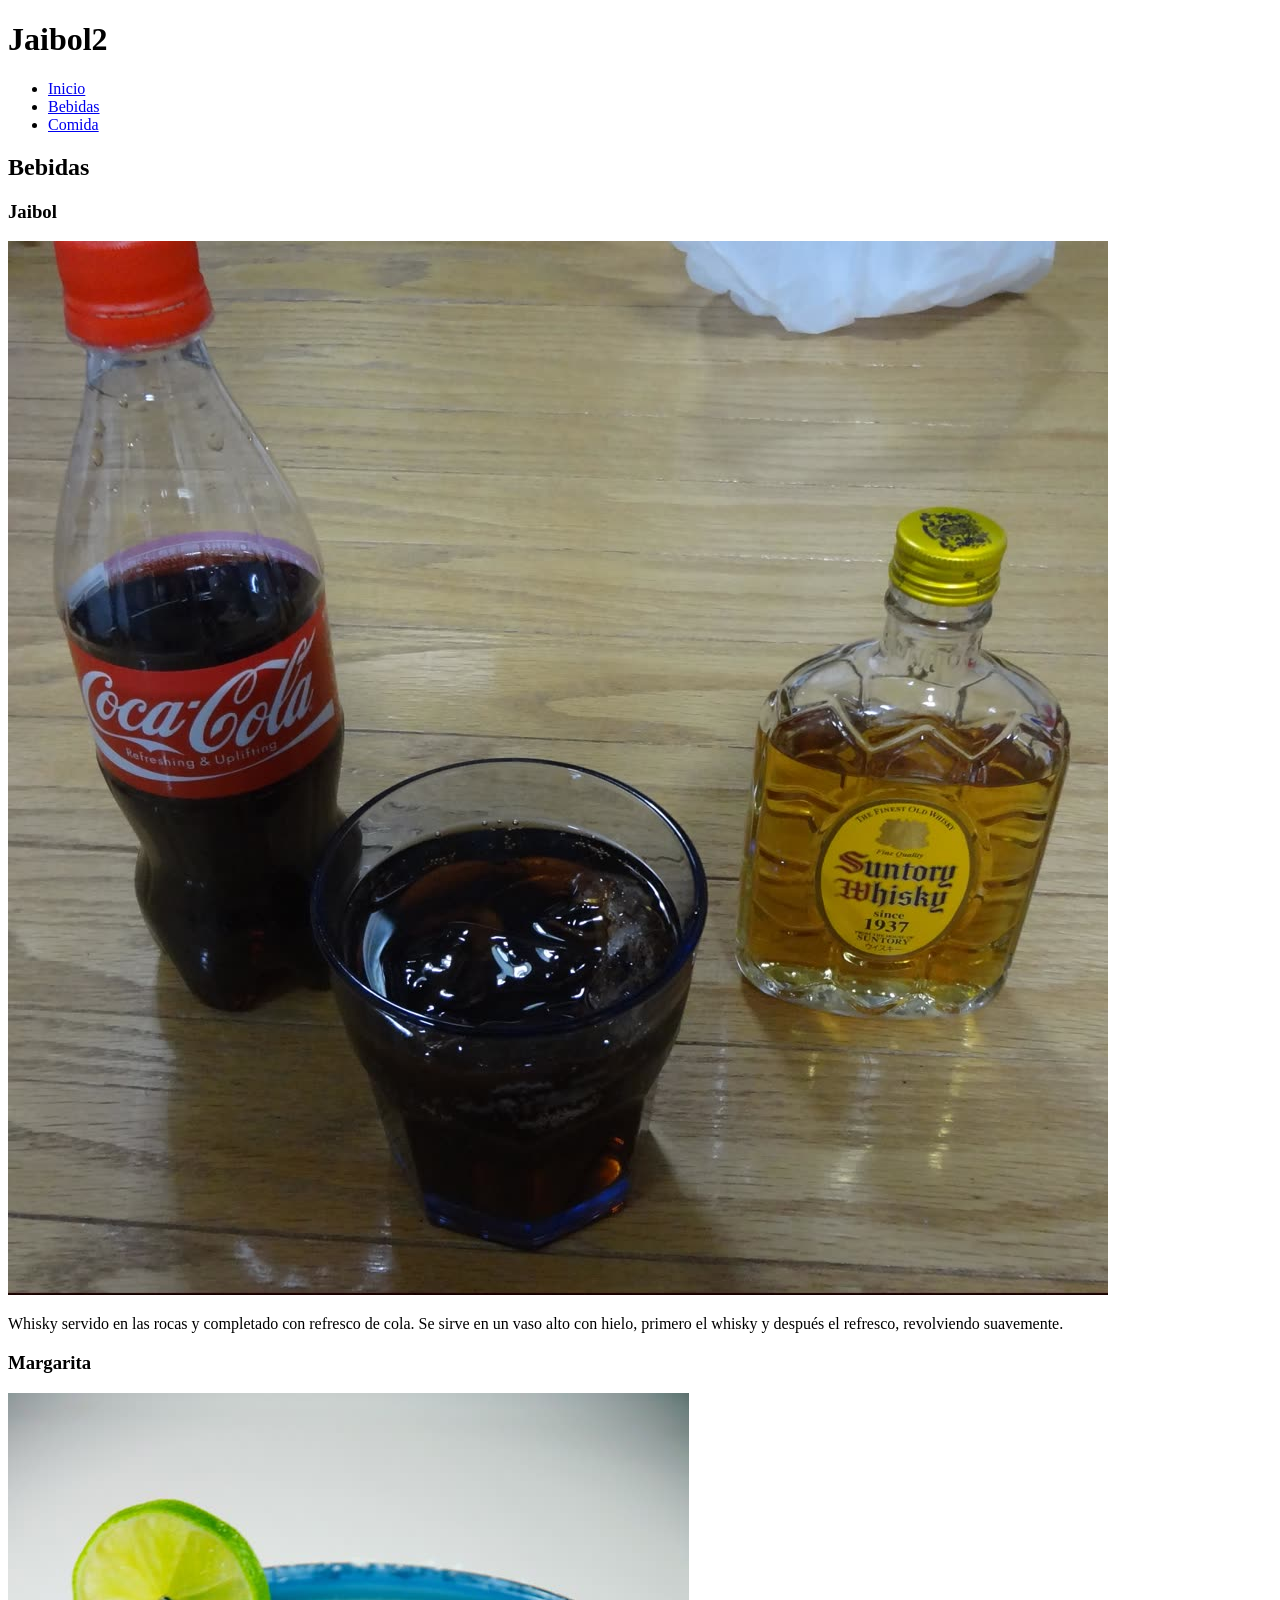
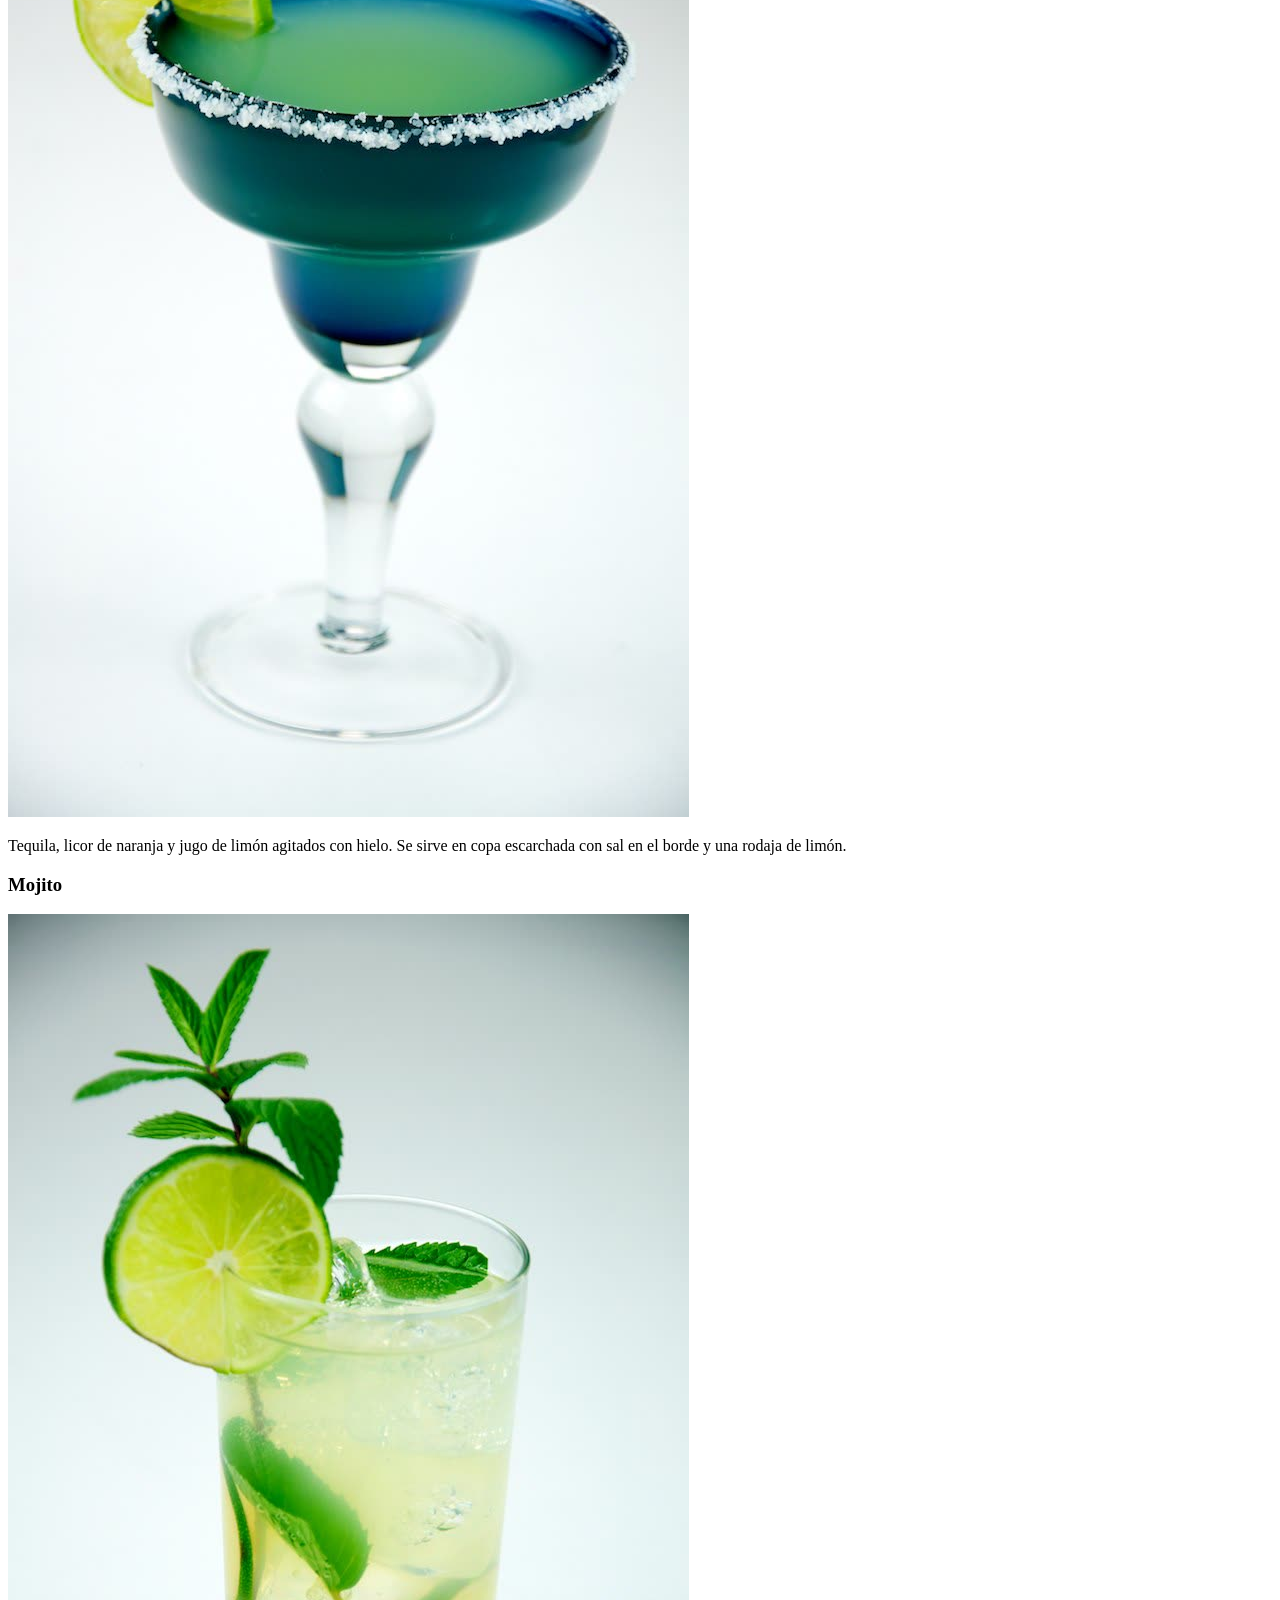
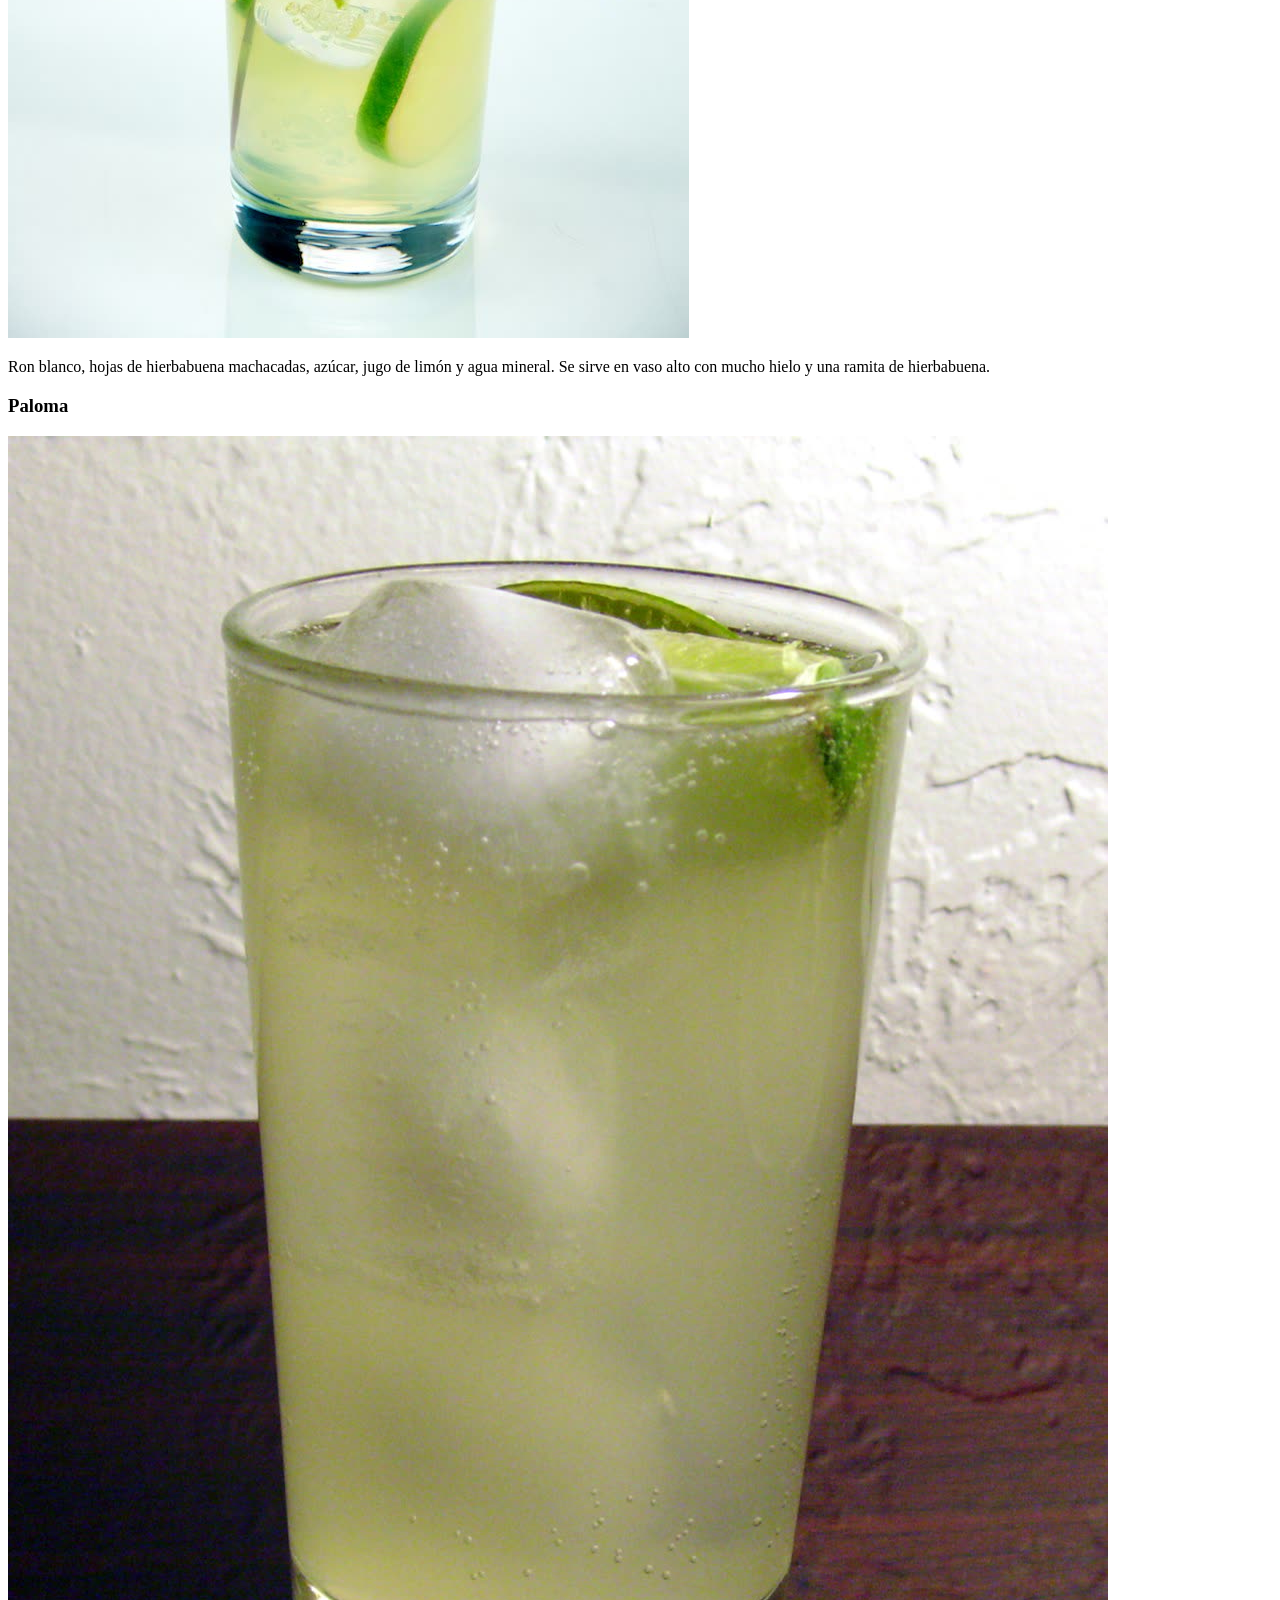
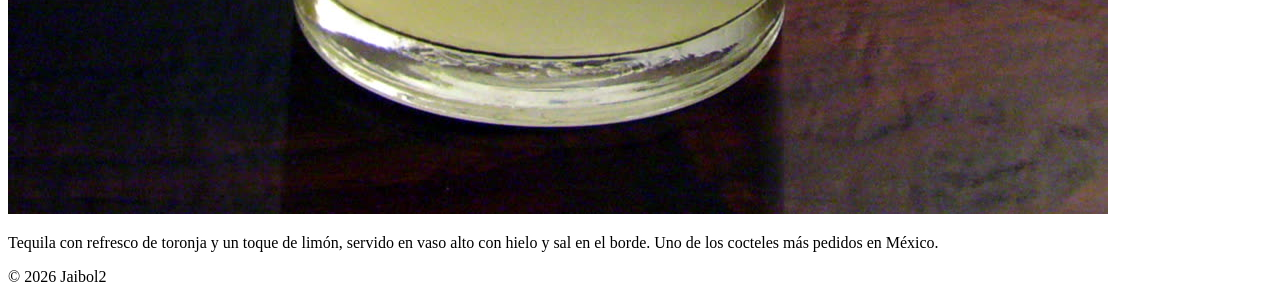
==== practica 1/MiPagina/html/bebidas.html @ 8e25cbd3 "Reinicia el proyecto: nuevo tema Jaibol2 (menú de bar) con bebidas, comida, video y audio" ====
<!DOCTYPE html>
<html lang="es">

<head>
    <meta charset="UTF-8">
    <title>Bebidas - Jaibol2</title>
</head>

<body>
    <header>
        <h1>Jaibol2</h1>
        <nav>
            <ul>
                <li><a href="../index.html">Inicio</a></li>
                <li><a href="bebidas.html">Bebidas</a></li>
                <li><a href="comida.html">Comida</a></li>
            </ul>
        </nav>
    </header>

    <h2>Bebidas</h2>

    <h3>Jaibol</h3>
    <img src="../img/jaibol.jpg" alt="Jaibol de whisky">
    <p>Whisky servido en las rocas y completado con refresco de cola. Se sirve en un vaso alto con hielo, primero el whisky y después el refresco, revolviendo suavemente.</p>

    <h3>Margarita</h3>
    <img src="../img/margarita.jpg" alt="Margarita">
    <p>Tequila, licor de naranja y jugo de limón agitados con hielo. Se sirve en copa escarchada con sal en el borde y una rodaja de limón.</p>

    <h3>Mojito</h3>
    <img src="../img/mojito.jpg" alt="Mojito">
    <p>Ron blanco, hojas de hierbabuena machacadas, azúcar, jugo de limón y agua mineral. Se sirve en vaso alto con mucho hielo y una ramita de hierbabuena.</p>

    <h3>Paloma</h3>
    <img src="../img/paloma.jpg" alt="Paloma">
    <p>Tequila con refresco de toronja y un toque de limón, servido en vaso alto con hielo y sal en el borde. Uno de los cocteles más pedidos en México.</p>

    <footer>
        <p>&copy; 2026 Jaibol2</p>
    </footer>
</body>

</html>
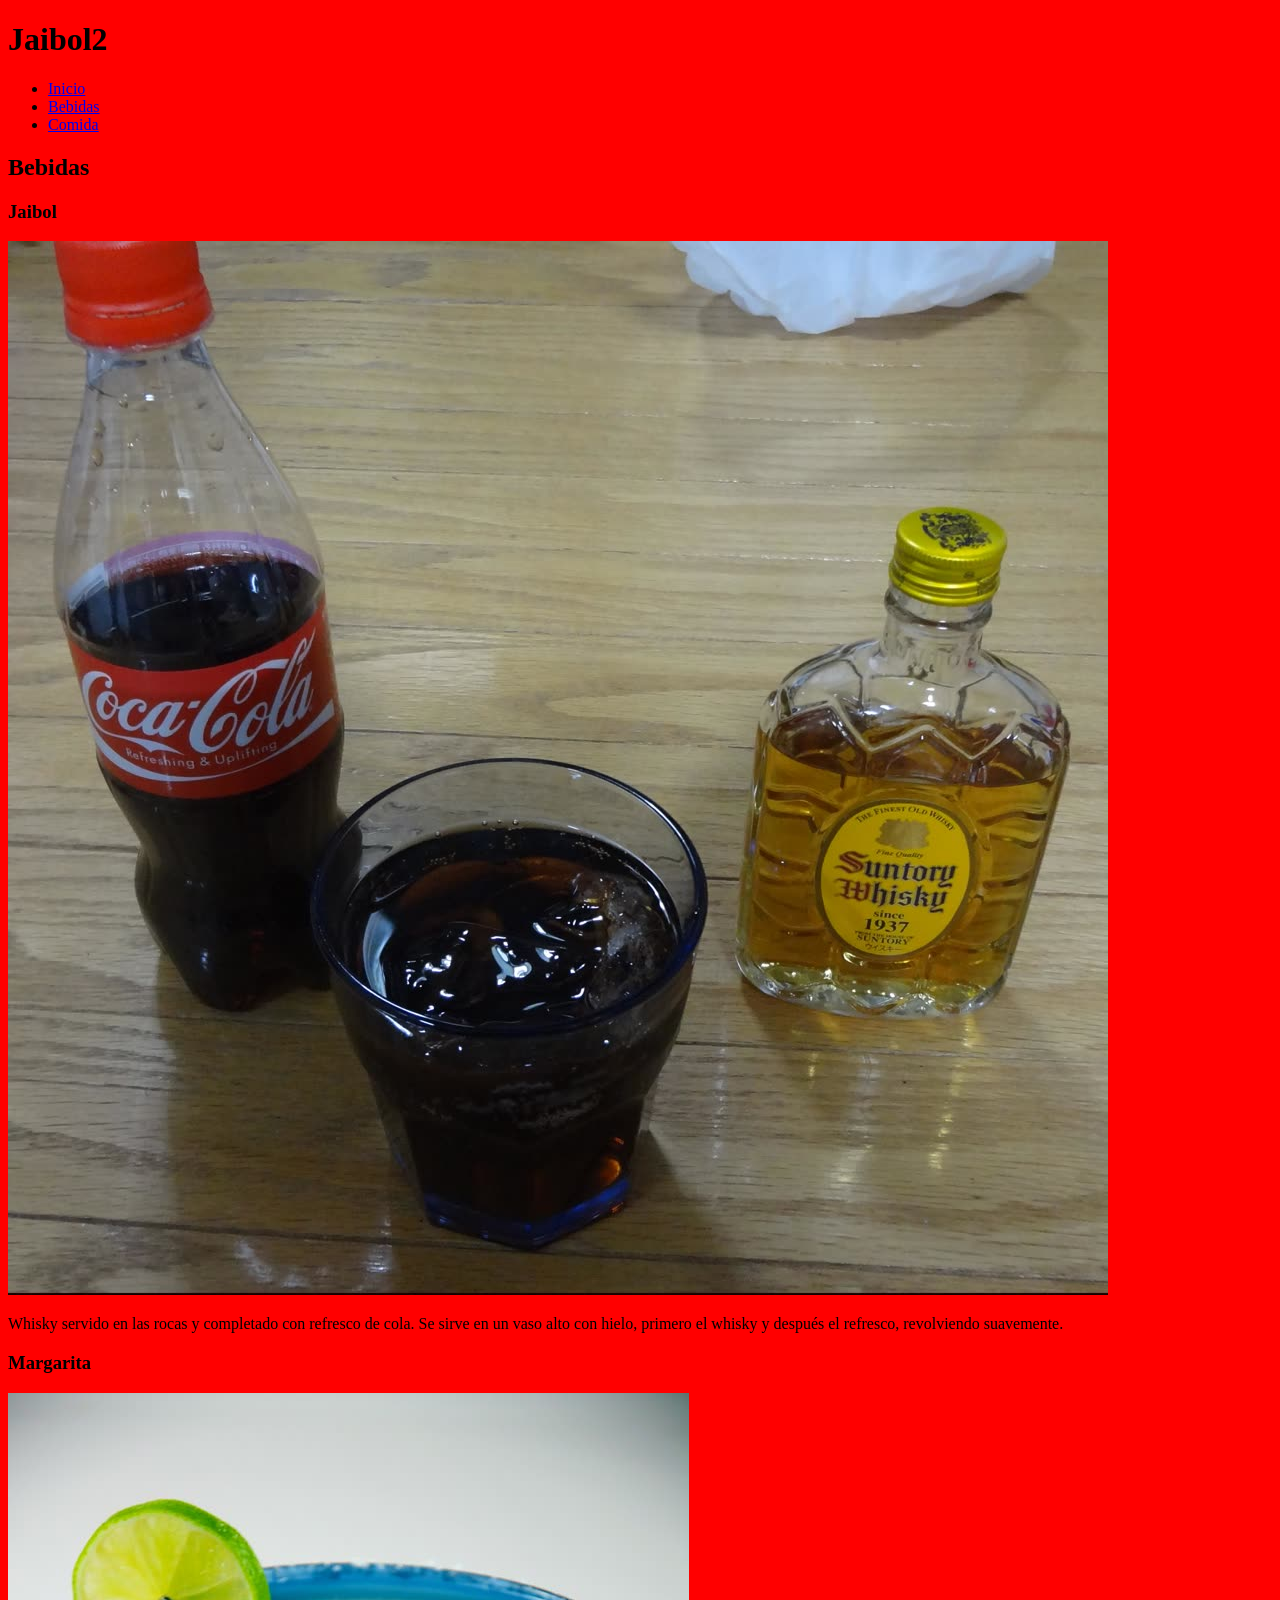
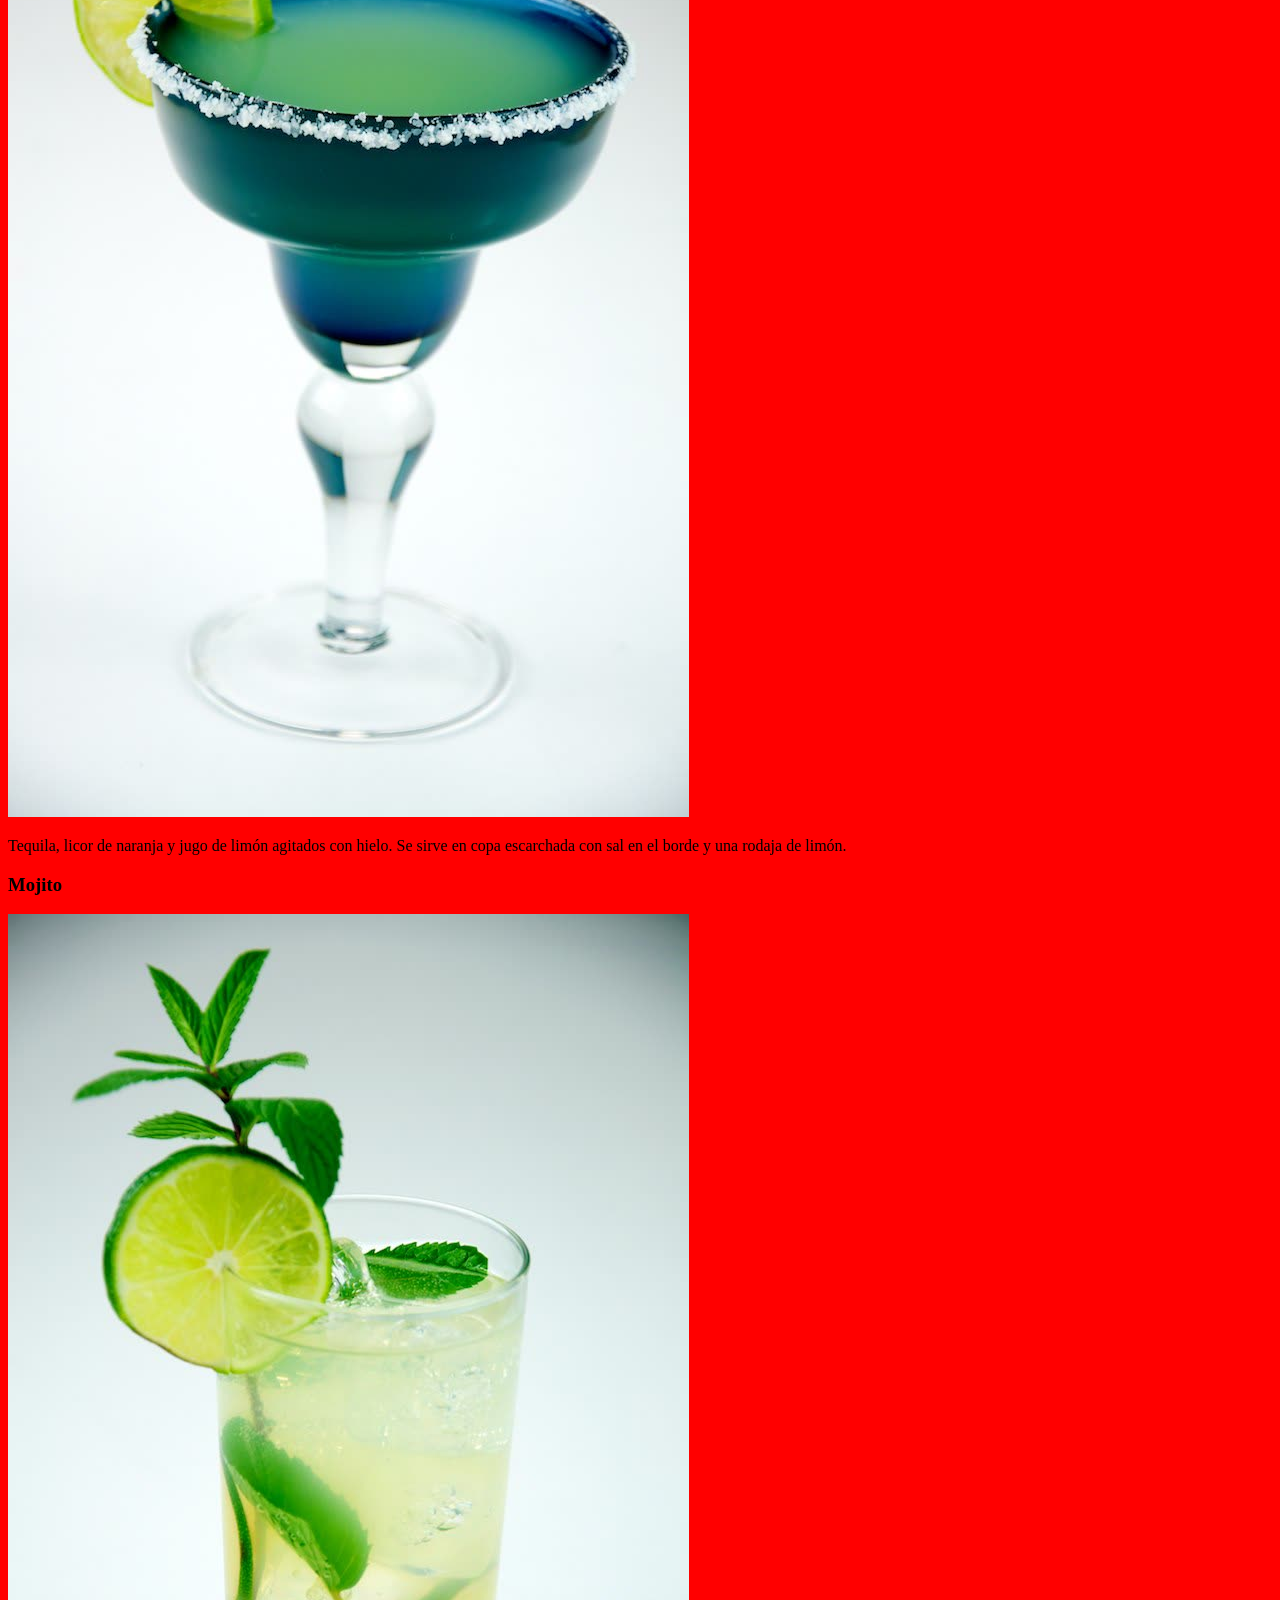
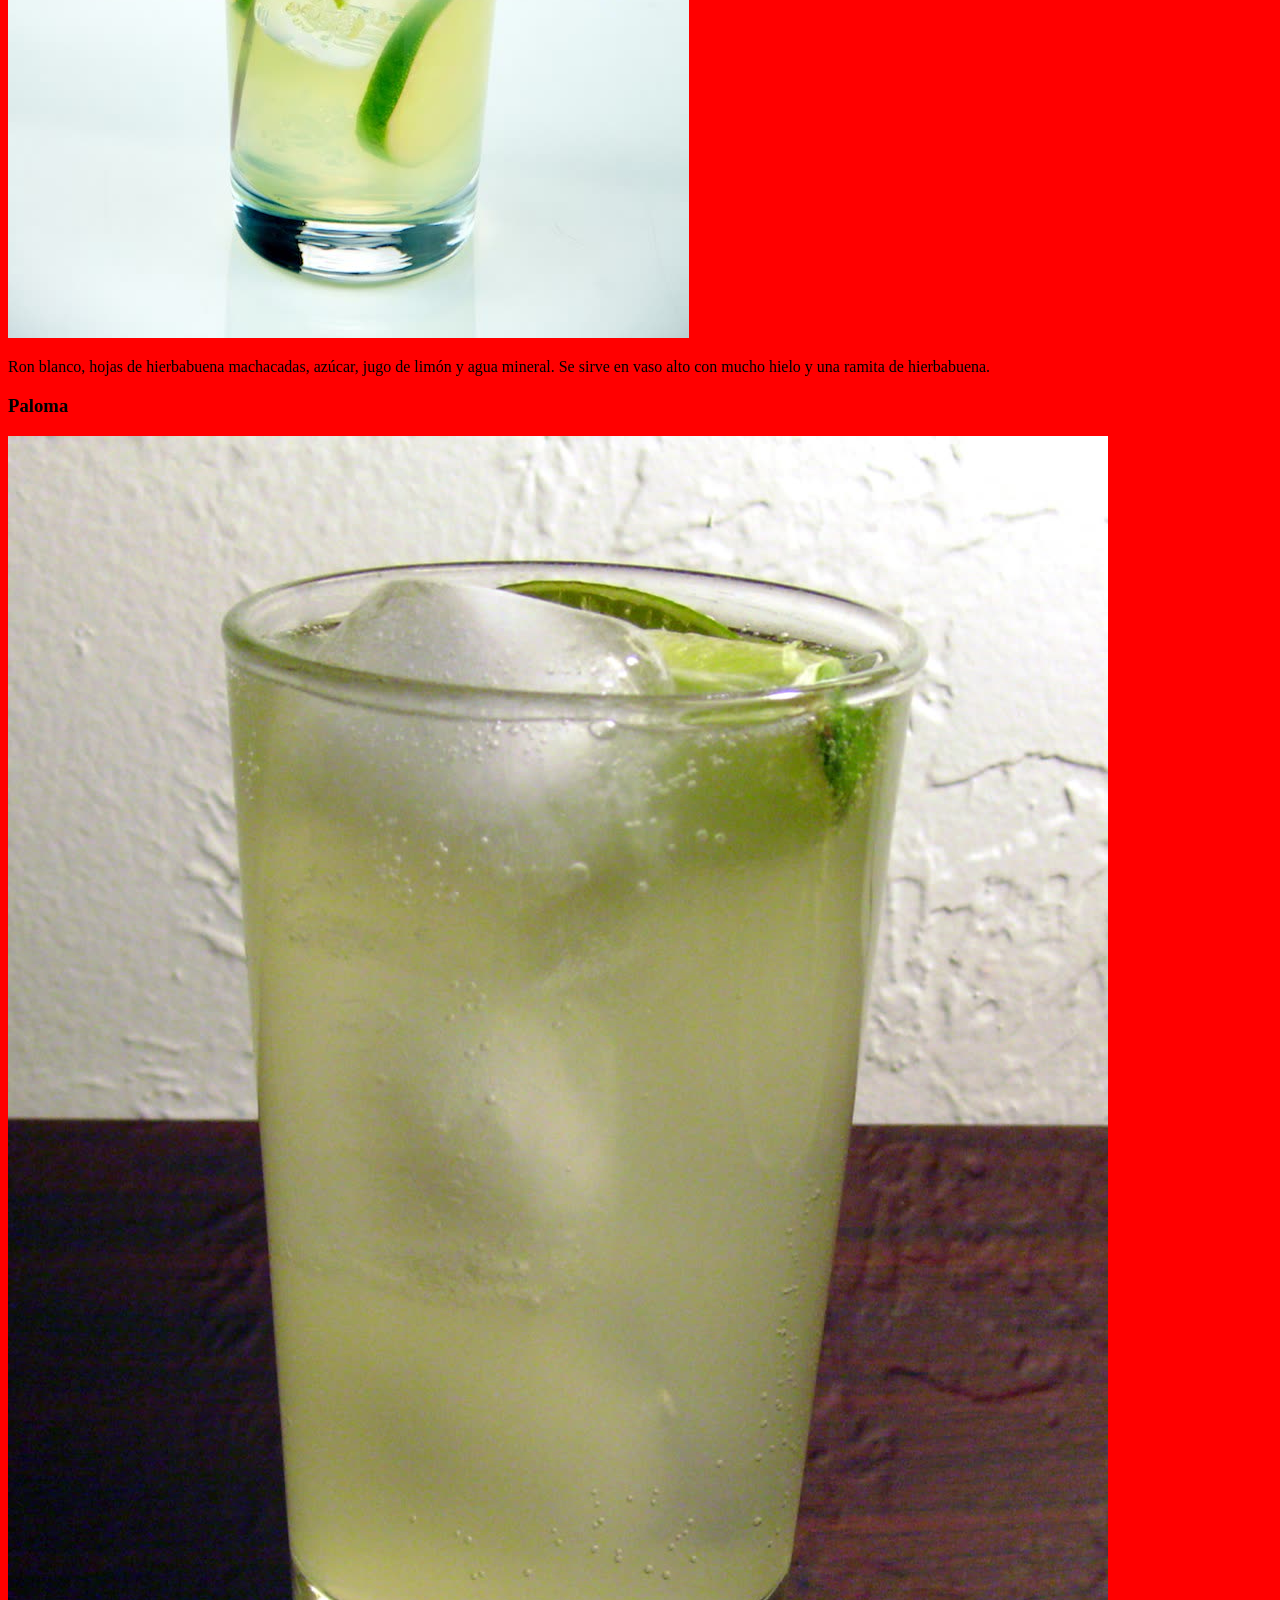
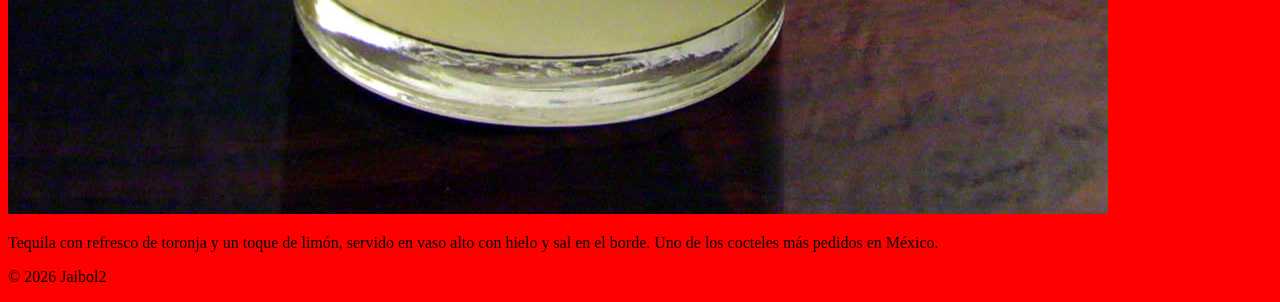
==== commit 81ca1148: "Agrega hojas de estilo con fondo rojo y las enlaza en el head" ====
--- a/practica 1/MiPagina/html/bebidas.html
+++ b/practica 1/MiPagina/html/bebidas.html
@@ -4,6 +4,7 @@
 <head>
     <meta charset="UTF-8">
     <title>Bebidas - Jaibol2</title>
+    <link rel="stylesheet" href="../css/estilo2.css">
 </head>
 
 <body>
--- a/practica 1/MiPagina/css/estilo2.css
+++ b/practica 1/MiPagina/css/estilo2.css
@@ -0,0 +1,5 @@
+/* Hoja de estilos para bebidas.html y comida.html */
+
+body {
+    background-color: red;
+}
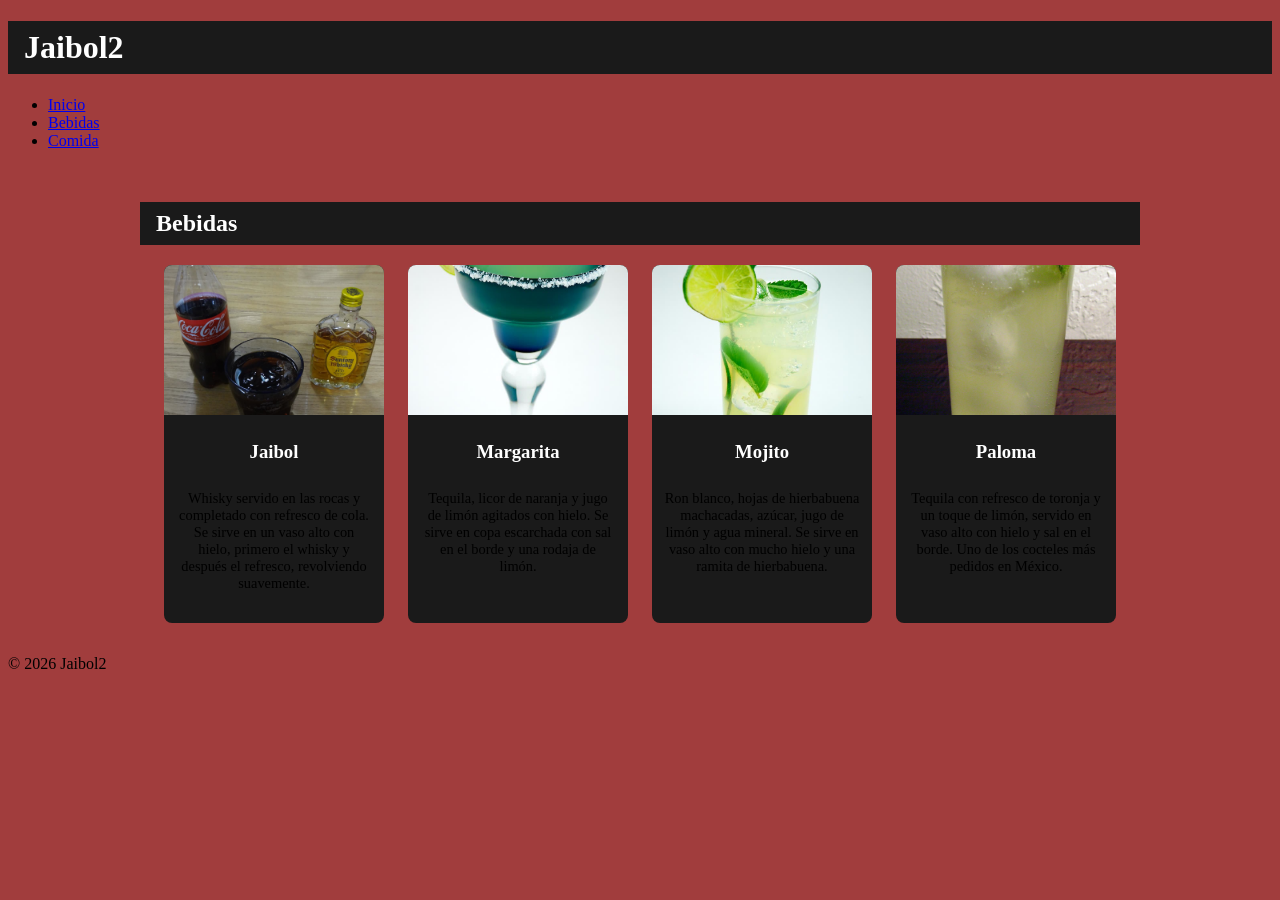
==== commit 50c20d91: "Rediseña menús como tarjetas con imagen y título (inspirado en jaibol.com.mx); agrega clases e IDs" ====
--- a/practica 1/MiPagina/html/bebidas.html
+++ b/practica 1/MiPagina/html/bebidas.html
@@ -19,23 +19,35 @@
         </nav>
     </header>
 
-    <h2>Bebidas</h2>
+    <div id="menu-bebidas">
+        <h2>Bebidas</h2>
 
-    <h3>Jaibol</h3>
-    <img src="../img/jaibol.jpg" alt="Jaibol de whisky">
-    <p>Whisky servido en las rocas y completado con refresco de cola. Se sirve en un vaso alto con hielo, primero el whisky y después el refresco, revolviendo suavemente.</p>
+        <div class="menu-grid">
+            <div class="tarjeta">
+                <img src="../img/jaibol.jpg" alt="Jaibol de whisky">
+                <h3>Jaibol</h3>
+                <p>Whisky servido en las rocas y completado con refresco de cola. Se sirve en un vaso alto con hielo, primero el whisky y después el refresco, revolviendo suavemente.</p>
+            </div>
 
-    <h3>Margarita</h3>
-    <img src="../img/margarita.jpg" alt="Margarita">
-    <p>Tequila, licor de naranja y jugo de limón agitados con hielo. Se sirve en copa escarchada con sal en el borde y una rodaja de limón.</p>
+            <div class="tarjeta">
+                <img src="../img/margarita.jpg" alt="Margarita">
+                <h3>Margarita</h3>
+                <p>Tequila, licor de naranja y jugo de limón agitados con hielo. Se sirve en copa escarchada con sal en el borde y una rodaja de limón.</p>
+            </div>
 
-    <h3>Mojito</h3>
-    <img src="../img/mojito.jpg" alt="Mojito">
-    <p>Ron blanco, hojas de hierbabuena machacadas, azúcar, jugo de limón y agua mineral. Se sirve en vaso alto con mucho hielo y una ramita de hierbabuena.</p>
+            <div class="tarjeta">
+                <img src="../img/mojito.jpg" alt="Mojito">
+                <h3>Mojito</h3>
+                <p>Ron blanco, hojas de hierbabuena machacadas, azúcar, jugo de limón y agua mineral. Se sirve en vaso alto con mucho hielo y una ramita de hierbabuena.</p>
+            </div>
 
-    <h3>Paloma</h3>
-    <img src="../img/paloma.jpg" alt="Paloma">
-    <p>Tequila con refresco de toronja y un toque de limón, servido en vaso alto con hielo y sal en el borde. Uno de los cocteles más pedidos en México.</p>
+            <div class="tarjeta">
+                <img src="../img/paloma.jpg" alt="Paloma">
+                <h3>Paloma</h3>
+                <p>Tequila con refresco de toronja y un toque de limón, servido en vaso alto con hielo y sal en el borde. Uno de los cocteles más pedidos en México.</p>
+            </div>
+        </div>
+    </div>
 
     <footer>
         <p>&copy; 2026 Jaibol2</p>
--- a/practica 1/MiPagina/css/estilo2.css
+++ b/practica 1/MiPagina/css/estilo2.css
@@ -1,5 +1,55 @@
 /* Hoja de estilos para bebidas.html y comida.html */
 
 body {
-    background-color: red;
+    background-color: #a13d3d;
 }
+
+h1, h2, h3 {
+    color: white;
+    background-color: #1a1a1a;
+    padding: 0.5rem 1rem;
+}
+
+#menu-bebidas,
+#menu-comida {
+    max-width: 1000px;
+    margin: 0 auto;
+    padding: 1rem;
+}
+
+.menu-grid {
+    display: flex;
+    flex-wrap: wrap;
+    gap: 1.5rem;
+    justify-content: center;
+}
+
+.tarjeta {
+    background-color: #1a1a1a;
+    width: 220px;
+    border-radius: 8px;
+    overflow: hidden;
+    text-align: center;
+    transition: transform 0.2s ease;
+}
+
+.tarjeta:hover {
+    transform: scale(1.04);
+}
+
+.tarjeta img {
+    width: 100%;
+    height: 150px;
+    object-fit: cover;
+    display: block;
+}
+
+.tarjeta h3 {
+    background-color: transparent;
+    padding: 0.5rem;
+}
+
+.tarjeta p {
+    padding: 0 0.75rem 1rem;
+    font-size: 0.9rem;
+}
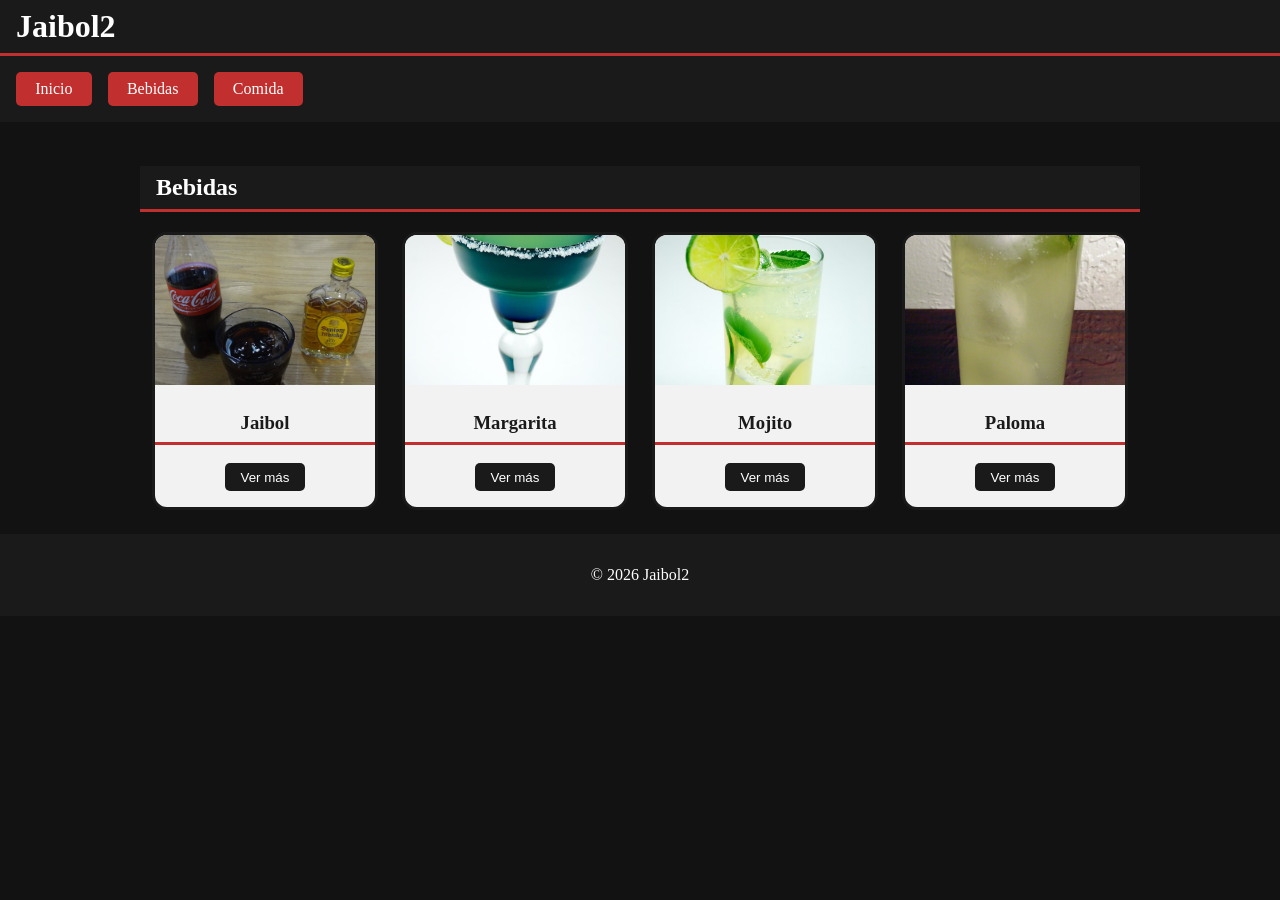
==== commit 2a819012: "Agrega botón 'Ver más/Ver menos' también en las tarjetas de bebidas" ====
--- a/practica 1/MiPagina/html/bebidas.html
+++ b/practica 1/MiPagina/html/bebidas.html
@@ -26,25 +26,29 @@
             <div class="tarjeta">
                 <img src="../img/jaibol.jpg" alt="Jaibol de whisky">
                 <h3>Jaibol</h3>
-                <p>Whisky servido en las rocas y completado con refresco de cola. Se sirve en un vaso alto con hielo, primero el whisky y después el refresco, revolviendo suavemente.</p>
+                <p class="descripcion">Whisky servido en las rocas y completado con refresco de cola. Se sirve en un vaso alto con hielo, primero el whisky y después el refresco, revolviendo suavemente.</p>
+                <button class="btn-ver-mas">Ver más</button>
             </div>
 
             <div class="tarjeta">
                 <img src="../img/margarita.jpg" alt="Margarita">
                 <h3>Margarita</h3>
-                <p>Tequila, licor de naranja y jugo de limón agitados con hielo. Se sirve en copa escarchada con sal en el borde y una rodaja de limón.</p>
+                <p class="descripcion">Tequila, licor de naranja y jugo de limón agitados con hielo. Se sirve en copa escarchada con sal en el borde y una rodaja de limón.</p>
+                <button class="btn-ver-mas">Ver más</button>
             </div>
 
             <div class="tarjeta">
                 <img src="../img/mojito.jpg" alt="Mojito">
                 <h3>Mojito</h3>
-                <p>Ron blanco, hojas de hierbabuena machacadas, azúcar, jugo de limón y agua mineral. Se sirve en vaso alto con mucho hielo y una ramita de hierbabuena.</p>
+                <p class="descripcion">Ron blanco, hojas de hierbabuena machacadas, azúcar, jugo de limón y agua mineral. Se sirve en vaso alto con mucho hielo y una ramita de hierbabuena.</p>
+                <button class="btn-ver-mas">Ver más</button>
             </div>
 
             <div class="tarjeta">
                 <img src="../img/paloma.jpg" alt="Paloma">
                 <h3>Paloma</h3>
-                <p>Tequila con refresco de toronja y un toque de limón, servido en vaso alto con hielo y sal en el borde. Uno de los cocteles más pedidos en México.</p>
+                <p class="descripcion">Tequila con refresco de toronja y un toque de limón, servido en vaso alto con hielo y sal en el borde. Uno de los cocteles más pedidos en México.</p>
+                <button class="btn-ver-mas">Ver más</button>
             </div>
         </div>
     </div>
@@ -52,6 +56,8 @@
     <footer>
         <p>&copy; 2026 Jaibol2</p>
     </footer>
+
+    <script src="../js/script.js"></script>
 </body>
 
 </html>
--- a/practica 1/MiPagina/css/estilo2.css
+++ b/practica 1/MiPagina/css/estilo2.css
@@ -1,20 +1,55 @@
 /* Hoja de estilos para bebidas.html y comida.html */
 
 body {
-    background-color: #a13d3d;
+    background-color: #121212;
+    color: #e0e0e0;
+    margin: 0;
+    padding: 12px;
 }
 
 h1, h2, h3 {
     color: white;
     background-color: #1a1a1a;
     padding: 0.5rem 1rem;
+    border-bottom: 3px solid #c1302f;
+}
+
+header h1 {
+    margin: 0;
+}
+
+header {
+    margin: -12px -12px 0;
+}
+
+nav ul {
+    list-style: none;
+    display: flex;
+    gap: 1rem;
+    margin: 0;
+    padding: 1rem;
+    background-color: #1a1a1a;
+}
+
+nav ul li a {
+    display: inline-block;
+    background-color: #c1302f;
+    color: white;
+    text-decoration: none;
+    padding: 0.5rem 1.2rem;
+    border-radius: 5px;
+    transition: background-color 0.2s ease;
+}
+
+nav ul li a:hover {
+    background-color: #8f2222;
 }
 
 #menu-bebidas,
 #menu-comida {
     max-width: 1000px;
     margin: 0 auto;
-    padding: 1rem;
+    padding: 1.5rem 1rem;
 }
 
 .menu-grid {
@@ -25,16 +60,17 @@
 }
 
 .tarjeta {
-    background-color: #1a1a1a;
+    background-color: #f2f2f2;
+    border: 3px solid #1a1a1a;
     width: 220px;
-    border-radius: 8px;
-    overflow: hidden;
+    border-radius: 15px;
+    overflow: hidden; /*para que la imagen  no se salga*/
     text-align: center;
-    transition: transform 0.2s ease;
+    transition: transform 0.2s ease; /*cuanto dura */
 }
 
 .tarjeta:hover {
-    transform: scale(1.04);
+    transform: scale(1.04);/*cuanto se va a agrandar*/
 }
 
 .tarjeta img {
@@ -46,10 +82,43 @@
 
 .tarjeta h3 {
     background-color: transparent;
+    color: #1a1a1a;
     padding: 0.5rem;
+    /*border-bottom: none; */
 }
 
 .tarjeta p {
+    color: #555555;
     padding: 0 0.75rem 1rem;
     font-size: 0.9rem;
 }
+
+.descripcion {
+    display: none;
+}
+
+.descripcion.visible {
+    display: block;
+}
+
+.btn-ver-mas {
+    background-color: #1a1a1a;
+    color: white;
+    border: none;
+    padding: 0.4rem 1rem;
+    margin-bottom: 1rem;
+    border-radius: 5px;
+    cursor: pointer;
+}
+
+.btn-ver-mas:hover {
+    background-color: #333333;
+}
+
+footer {
+    background-color: #1a1a1a;
+    color: white;
+    text-align: center;
+    padding: 1rem;
+    margin: 0 -12px -12px;
+}
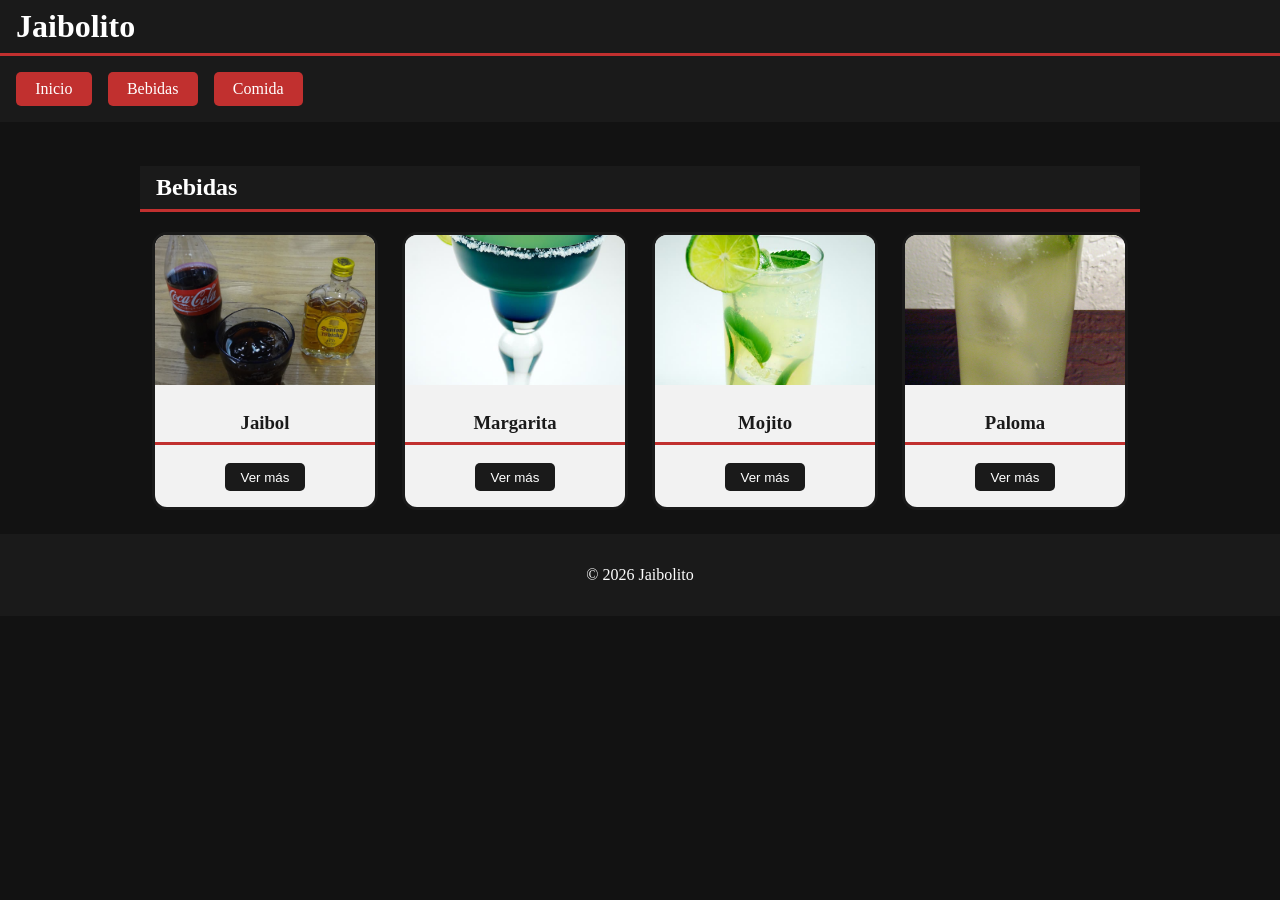
==== commit cfd04592: "Cambia el nombre del sitio de Jaibol2 a Jaibolito" ====
--- a/practica 1/MiPagina/html/bebidas.html
+++ b/practica 1/MiPagina/html/bebidas.html
@@ -3,13 +3,13 @@
 
 <head>
     <meta charset="UTF-8">
-    <title>Bebidas - Jaibol2</title>
+    <title>Bebidas - Jaibolito</title>
     <link rel="stylesheet" href="../css/estilo2.css">
 </head>
 
 <body>
     <header>
-        <h1>Jaibol2</h1>
+        <h1>Jaibolito</h1>
         <nav>
             <ul>
                 <li><a href="../index.html">Inicio</a></li>
@@ -54,7 +54,7 @@
     </div>
 
     <footer>
-        <p>&copy; 2026 Jaibol2</p>
+        <p>&copy; 2026 Jaibolito</p>
     </footer>
 
     <script src="../js/script.js"></script>
